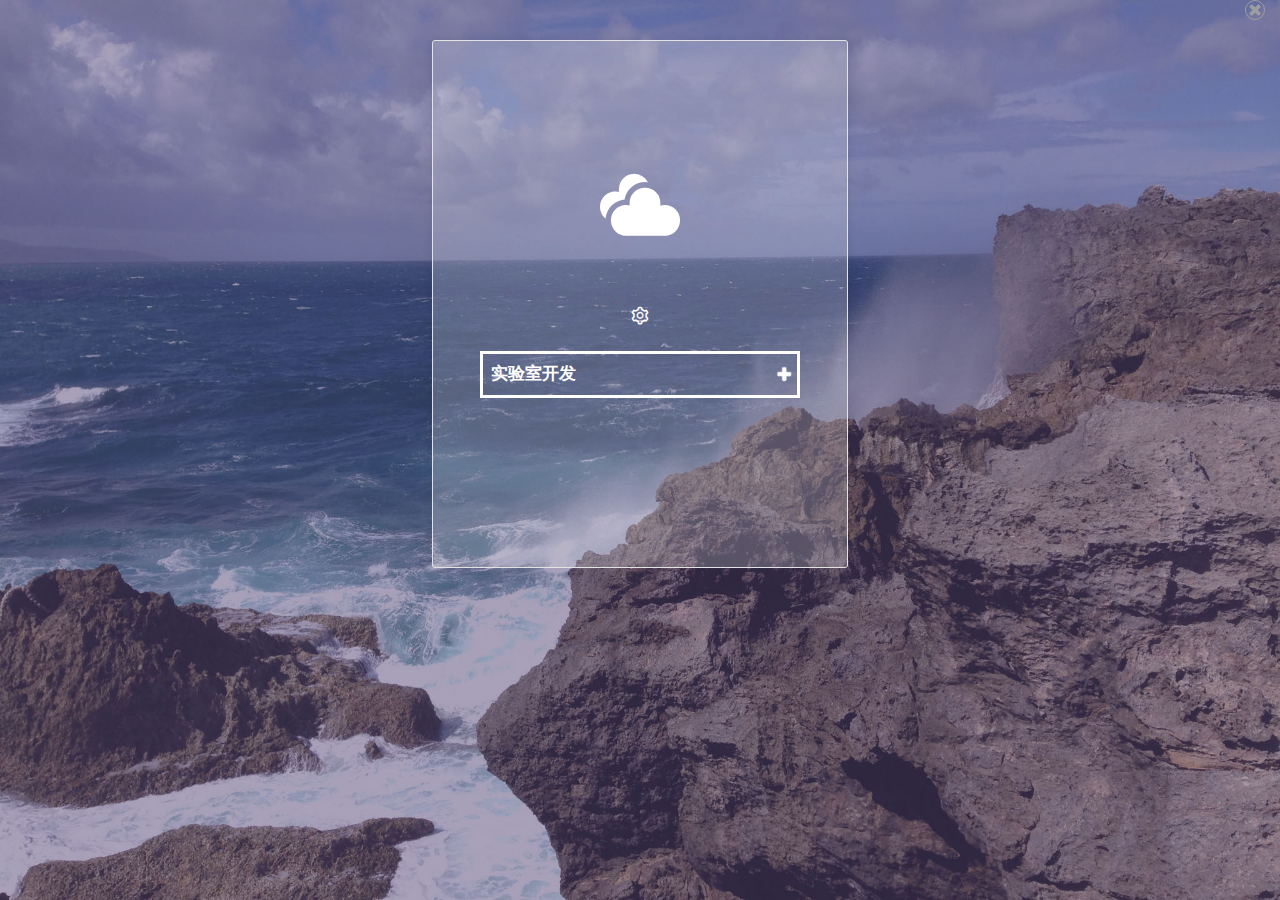
==== client/iOS/Resources/iplogin/index.html @ 392b4957 "挂载网盘进度不消失的bug" ====
<!DOCTYPE html>
<html lang="en">
    <head>
        <meta charset="UTF-8">
            <meta name="viewport" content="width=device-width, initial-scale=1.0,minimum-scale=1.0,maximum-scale=1.0,user-scalable=no">
                <meta http-equiv="X-UA-Compatible" content="ie=edge">
                    <title>ip配置</title>
                    <script type="text/javascript" src="./static/js/jquery.min.js"></script>
                    <link rel="stylesheet" href="./static/css/bootstrap.min.css">
                        <link rel="stylesheet" type="text/css" href="./static/css/normalize.css" />
                        <link rel="stylesheet" type="text/css" href="./static/css/iconfont.css">
                            <link rel="stylesheet" type="text/css" href="./static/css/cs-select.css" />
                            <link rel="stylesheet" type="text/css" href="./static/css/cs-skin-underline.css" />
                            <link rel="stylesheet" type="text/css" href="./static/css/index.css" />
                            <link rel="stylesheet" type="text/css" href="./static/css/animate.css" />
                            <link rel="stylesheet" type="text/css" href="./static/css/login.css" />
                            <script type="text/javascript" src="./static/js/jquery.min.js"></script>
    </head>
    <body>
        <div class="container-fluid">
            <div id="Windowsexit" class="pull-right"><span class="glyphicon glyphicon-remove" aria-hidden="true"></span></div>
            <div class="row">
                <div class="col-lg-4 col-lg-offset-4  col-md-6 col-md-offset-3 col-sm-offset-2 col-sm-8 col-xs-12  y-wrap">
                    <div class="row changebox">
                        <div class='ant-spin ant-spin-spinning y-hide'>
                            <span class='ant-spin-dot ant-spin-dot-spin'><i></i><i></i><i></i><i></i></span>
                        </div>
                        <div class="y-head-icon">
                            <span class="iconfont icon-yunjisuan"></span>
                        </div>
                        <div class="insertbox">
                            <div class="col-sm-offset-1 col-sm-10 col-xs-offset-1 col-xs-10 loginbox">
                                <div class="y-box-wrap">
                                    <input type="text" class="form-control" id="username" placeholder="用户名">
                                        </div>
                                <div class="y-box-wrap">
                                    <input type="password" class="form-control" id="password" placeholder="密码">
                                        </div>
                                <div class="y-box-wrap">
                                    <button class="btn col-xs-12 btn-primary" id="login">登录</button>
                                </div>
                                <div class="y-box-wrap">
                                    <div class="linkbox">
                                        <label class="ant-checkbox-wrapper">
                                            <span class="ant-checkbox">
                                                <input type="checkbox" class="ant-checkbox-input" value="">
                                                    <span class="ant-checkbox-inner"></span>
                                                    </span>
                                            <span class="y-link">自动登录 |</span>
                                        </label>
                                        <span class="y-link regist"><a href="#">注册</a> |</span>
                                        <span class="y-link reset-password"><a href="#">忘记密码</a></span>
                                        <span class="y-link exit"><a href="#"> | 退出</a></span>
                                    </div>
                                </div>
                            </div>
                        </div>
                    </div>
                    <div class="ipwrap">
                        <div class="row">
                            <div class="configicon">
                                <span class="iconfont icon-setting" data-toggle="collapse" data-target="#collapseExample" aria-expanded="false" aria-controls="collapseExample"></span>
                            </div>
                        </div>
                        <div class="collapse" id="collapseExample">
                            <div class="ipconbox">
                                <div class="row rowmarnone">
                                    <section class="col-sm-offset-1 col-sm-10 col-xs-offset-1 col-xs-10 select-box">
                                        <select class="cs-select cs-skin-underline iplist">
                                            <option value="1" selected data-ipaddress='172.20.156.202'>实验室开发</option>
                                            <option value="2" data-ipaddress='121.48.165.22:55580'>实验室测试</option>
                                            <option value="3"  data-ipaddress='172.20.156.226'>实验室</option>
                                            <option value="4" data-ipaddress='222.186.209.130:55555'>镇江演示</option>
<!--                                            <option value="1" selected data-ipaddress='121.49.107.4:55590'>实验室开发</option>-->
<!--                                            <option value="2" data-ipaddress='121.49.107.4:55596'>实验室测试</option>-->
<!--                                            <option value="3"  data-ipaddress='121.49.107.4:55561'>实验室演示</option>-->
<!--                                            <option value="4" data-ipaddress='222.186.209.130:55555'>镇江演示</option>-->
                                        </select>
                                    </section>
                                </div>
                            </div>
                        </div>
                    </div>
                </div>
            </div>
        </div>
        </div>
        <!--<div class="mask"></div>-->
        <div class="maskloading y-hide">
            <div class='ant-spin ant-spin-spinning'>
                <span class='ant-spin-dot ant-spin-dot-spin'><i></i><i></i><i></i><i></i></span>
            </div>
        </div>
    </body>
    <style>
        @media (min-height:  500px) {
            .changebox{
                /* height: 20rem; */
                /* text-align: center; */
                margin-top: 20%;
            }
        }
    .configicon{
        font-size: 2rem;
        display: block;
        text-align: center;
    }
    .configicon .iconfont{
        font-size: 2rem;
    }
    .loginiframe{
        margin-top: 5rem;
    }
    .ipconbox{
        position: relative;
        height: 20rem;
    }
    .ipconboxmask{
        height: 100%;
        background-color: #fff;
        opacity: 0.7;
    }
    .cs-select{
        color: #fff;
    }
    .select-box{
        margin-top: 2rem;
    }
    .insertbox{
        /*opacity: 0;*/
        display: none;
    }
    .y-btn-wrap{
        /* margin: 0; */
        padding: 0;
        margin-top: 1rem;
        
    }
    #Windowsexit:hover {
        position: relative;
        right: 0;
        z-index: 1000;
        display: none;
        width: 20px;
        height: 20px;
        border-radius: 10px;
        text-align: center;
        border: 1px solid #fff;
        color: #fff;
    }
    #Windowsexit {
        position: relative;
        right: 0;
        z-index: 1000;
        display: none;
        width: 20px;
        height: 20px;
        border-radius: 10px;
        text-align: center;
        border: 1px solid #9E9E9E;
        color: #9E9E9E;
    }
    .loginbox{
        padding: 0;
    }
    </style>
    <script src="./static/js/qwebchannel.js"></script>
    <script src="./static/js/classie.js"></script>
    <script src="./static/js/selectFx.js"></script>
    <script src="./static/js/index.js"></script>
    <script src="./static/js/rsa.js"></script>
    <script src="./static/js/common.js"></script>
    <script type="text/javascript" src="./static/js/bootstrap.min.js"></script>
    <script >
        $(".configicon").click(function(){
                               })
        </script>
</html>
---- client/iOS/Resources/iplogin/static/css/iconfont.css ----
@font-face {font-family: "iconfont";
  src: url('iconfont.eot?t=1534253994616'); /* IE9*/
  src: url('iconfont.eot?t=1534253994616#iefix') format('embedded-opentype'), /* IE6-IE8 */
  url('[data-uri]') format('woff'),
  url('iconfont.ttf?t=1534253994616') format('truetype'), /* chrome, firefox, opera, Safari, Android, iOS 4.2+*/
  url('iconfont.svg?t=1534253994616#iconfont') format('svg'); /* iOS 4.1- */
}

.iconfont {
  font-family:"iconfont" !important;
  font-size:16px;
  font-style:normal;
  -webkit-font-smoothing: antialiased;
  -moz-osx-font-smoothing: grayscale;
}

.icon-yunjisuan:before { content: "\e665"; }

.icon-down-circle:before { content: "\e77f"; }

.icon-plus-circle:before { content: "\e781"; }

.icon-up-circle:before { content: "\e785"; }

.icon-setting:before { content: "\e78e"; }

.icon-up:before { content: "\e7eb"; }

.icon-down:before { content: "\e7ec"; }

.icon-close:before { content: "\e7fc"; }
---- client/iOS/Resources/iplogin/static/css/cs-select.css ----
/* Default custom select styles */
div.cs-select {
	display: inline-block;
	vertical-align: middle;
	position: relative;
	text-align: left;
	background: #fff;
	z-index: 100;
	width: 100%;
	/* max-width: 500px; */
	-webkit-touch-callout: none;
	-webkit-user-select: none;
	-khtml-user-select: none;
	-moz-user-select: none;
	-ms-user-select: none;
	user-select: none;
}

div.cs-select:focus {
	outline: none; /* For better accessibility add a style for this in your skin */
}

.cs-select select {
	display: none;
}

.cs-select span {
	display: block;
	position: relative;
	cursor: pointer;
	padding: 1em;
	white-space: nowrap;
	overflow: hidden;
	text-overflow: ellipsis;
}

/* Placeholder and selected option */
.cs-select > span {
	padding-right: 3em;
}

.cs-select > span::after,
.cs-select .cs-selected span::after {
	speak: none;
	position: absolute;
	top: 50%;
	-webkit-transform: translateY(-50%);
	transform: translateY(-50%);
	-webkit-font-smoothing: antialiased;
	-moz-osx-font-smoothing: grayscale;
}

.cs-select > span::after {
	content: '\25BE';
	right: 1em;
}

.cs-select .cs-selected span::after {
	content: '\2713';
	margin-left: 1em;
}

.cs-select.cs-active > span::after {
	-webkit-transform: translateY(-50%) rotate(180deg);
	transform: translateY(-50%) rotate(180deg);
}

/* Options */
.cs-select .cs-options {
	/*position: absolute;*/
	overflow: hidden;
	width: 100%;
	background: #fff;
	visibility: hidden;
}

.cs-select.cs-active .cs-options {
	visibility: visible;
}

.cs-select ul {
	list-style: none;
	margin: 0;
	padding: 0;
	width: 100%;
}

.cs-select ul span {
	padding: 1em;
}

.cs-select ul li.cs-focus span {
	background-color: #ddd;
}

/* Optgroup and optgroup label */
.cs-select li.cs-optgroup ul {
	padding-left: 1em;
}

.cs-select li.cs-optgroup > span {
	cursor: default;
}
---- client/iOS/Resources/iplogin/static/css/cs-skin-underline.css ----
@font-face {
	font-family: 'icomoon';
	src:url('../fonts/icomoon/icomoon.eot?-rdnm34');
	src:url('../fonts/icomoon/icomoon.eot?#iefix-rdnm34') format('embedded-opentype'),
		url('../fonts/icomoon/icomoon.woff?-rdnm34') format('woff'),
		url('../fonts/icomoon/icomoon.ttf?-rdnm34') format('truetype'),
		url('../fonts/icomoon/icomoon.svg?-rdnm34#icomoon') format('svg');
	font-weight: normal;
	font-style: normal;
}

div.cs-skin-underline {
	background: transparent;
	font-size: 1.2em;
	/* max-width: 400px; */
}

@media screen and (max-width: 30em) {
	div.cs-skin-underline { font-size: 1.2em; }
}

.cs-skin-underline > span {
	padding: 0.5em 3em 0.5em 0.5em;
	/* border-bottom: 3px solid #000; */
	border: 3px solid #000;
	border-color: inherit;
	font-weight: bold;
}

.cs-skin-underline > span::after {
	font-family: 'icomoon';
	content: '\e003';
	right: 0.25em;
	-webkit-transform: translate3d(0,-50%,0) rotate3d(0,0,1,45deg);
	transform: translate3d(0,-50%,0) rotate3d(0,0,1,45deg);
	-webkit-transition: -webkit-transform 0.5s;
	transition: transform 0.5s;
}

.cs-skin-underline.cs-active > span::after {
	-webkit-transform: translate3d(0,-50%,0) rotate3d(0,0,1,270deg);
	transform: translate3d(0,-50%,0) rotate3d(0,0,1,270deg);
}

.cs-skin-underline .cs-options {
	background: #bbc7c8;
	opacity: 0;
	-webkit-transition: opacity 0.3s 0.4s, visibility 0s 0.7s;
	transition: opacity 0.3s 0.4s, visibility 0s 0.7s;
}

.cs-skin-underline.cs-active .cs-options {
	opacity: 1;
	-webkit-transition: opacity 0.3s;
	transition: opacity 0.3s;
}

.cs-skin-underline ul span {
	position: relative;
	text-transform: uppercase;
	font-size: 66%;
	font-weight: 700;
	letter-spacing: 1px;
	padding: 1.2em 0.8em;
	opacity: 0;
	-webkit-transform: translate3d(100%,0,0);
	transform: translate3d(100%,0,0);
	-webkit-transition: opacity 0.3s, -webkit-transform 0.3s;
	transition: opacity 0.3s, transform 0.3s;
}

.cs-select ul span::after {
	content: '';
	opacity: 0;
}

.cs-select .cs-selected span::after {
	font-family: 'icomoon';
	content: '\e010';
	opacity: 1;
	-webkit-transition: opacity 0.3s 0.7s;
	transition: opacity 0.3s 0.7s;
}

.cs-skin-underline ul span::before {
	content: '';
	position: absolute;
	bottom: 1px;
	left: 0;
	height: 3px;
	width: 100%;
	background-color: #fff;
	-webkit-transform: translate3d(200%,0,0);
	transform: translate3d(200%,0,0);
	-webkit-transition: -webkit-transform 0.3s;
	transition: transform 0.3s;
}

.cs-skin-underline.cs-active ul span,
.cs-skin-underline.cs-active ul span::before {
	opacity: 1;
	-webkit-transform: translate3d(0,0,0);
	transform: translate3d(0,0,0);
}

.cs-skin-underline li:nth-child(5) span,
.cs-skin-underline li:nth-child(5) span::before,
.cs-skin-underline.cs-active li:first-child span,
.cs-skin-underline.cs-active li:first-child span::before {
	-webkit-transition-delay: 0s;
	transition-delay: 0s;
}

.cs-skin-underline li:nth-child(4) span,
.cs-skin-underline li:nth-child(4) span::before,
.cs-skin-underline.cs-active li:nth-child(2) span,
.cs-skin-underline.cs-active li:nth-child(2) span::before {
	-webkit-transition-delay: 0.05s;
	transition-delay: 0.05s;
}

.cs-skin-underline li:nth-child(3) span,
.cs-skin-underline li:nth-child(3) span::before {
	-webkit-transition-delay: 0.1s;
	transition-delay: 0.1s;
}

.cs-skin-underline li:nth-child(2) span,
.cs-skin-underline li:nth-child(2) span::before,
.cs-skin-underline.cs-active li:nth-child(4) span,
.cs-skin-underline.cs-active li:nth-child(4) span::before {
	-webkit-transition-delay: 0.15s;
	transition-delay: 0.15s;
}

.cs-skin-underline li:first-child span,
.cs-skin-underline li:first-child span::before,
.cs-skin-underline.cs-active li:nth-child(5) span,
.cs-skin-underline.cs-active li:nth-child(5) span::before {
	-webkit-transition-delay: 0.2s;
	transition-delay: 0.2s;
} /* more items require more delay declarations */

.cs-skin-underline .cs-options li span:hover,
.cs-skin-underline .cs-options li.cs-focus span,
.cs-skin-underline li.cs-selected span {
	color: #566473;
	background: transparent;
}
---- client/iOS/Resources/iplogin/static/css/index.css ----
html{
    min-height: 100%;
    width:100%;
    overflow: hidden;
}
input::-webkit-input-placeholder { /* WebKit, Blink, Edge */
    color:    #fff;
}
input:-moz-placeholder { /* Mozilla Firefox 4 to 18 */
    color:    #fff;
}
input::-moz-placeholder { /* Mozilla Firefox 19+ */
    color:    #fff;
}
input:-ms-input-placeholder { /* Internet Explorer 10-11 */
    color:    #fff;
}

input:focus::-webkit-input-placeholder {
color: transparent;
/* transparent是全透明黑色(black)的速记法，即一个类似rgba(0,0,0,0)这样的值 */
}
input:focus:-moz-placeholder {
color: transparent;
}
input:focus::-moz-placeholder {
color: transparent;
}
input:focus:-ms-input-placeholder {
color: transparent;
}
body{
    /* background-image: url(../images/bg.jpeg);
    background-repeat: no-repeat;
    background-position: center;
    background-size: 100% 100%; */
    background: url(../images/bg2.jpg) no-repeat center center fixed;
     background-size: cover;
      /* background-size: 100% 100%; */
     overflow: hidden;
}
.ipwrap{
    margin-top: 2rem;
}
.iconfont{
    color: #fff;
}
.mask{
        position: absolute;
        top: 0;
        left: 0;
        width: 100%;
        height: 100%;
        background: #534275;
        opacity: 0.5;
}
.y-wrap{
    /* height: 400px; */
    margin-top: 4rem;
    z-index: 999;
}
#Windowsexit{
    z-index: 999;
}
.y-head-icon{
    text-align: center;
    margin: 3rem 0;
}
.y-head-icon span{
    font-size: 8rem;
    color: #fff;
}
.select-box{
    padding: 0;
}
.cs-options{
    color: #fff;

}
.y-test-box span,.y-test-box input,.y-test-box .col-xs-2,.double-input-box *{
        color: #fff;
        padding: 0;
        margin: 0;
    }
/* .cs-addicon{
        background-color:#9bbeda;
        text-align: center;
        line-height: 20px;
        border: solid 1px #fff;
        border-radius: 20px;
    } */
    .cs-addicon{
       color:#9bbeda;
    }
.row{
    margin: 0;
}
.y-form-control-test{
    /* display: inline-block; */
    border: none;
    border-bottom: solid 1px #fff;
    outline: none;
    font-size: 18px;
    background-color: transparent;
}
.y-form-control{
    outline: none;
    background-color: transparent;
    border: solid 0px;
    -webkit-appearance: initial;
    color: #fff;
    border-bottom: 1px solid #fff;
}
.y-input{
    outline: none;
    background-color: transparent;
    border: solid 0px;
    -webkit-appearance: initial;
    color: #fff;
}

.y-show{
        display: block;
    }
.y-hide{
    display:none;
}
.option-delete{
    position: absolute;
    display: inline-block;
    boder: none;
    border: none;
    right: 0;
    /* float: right; */
    padding: 1.2em 0.8em;
    top: -0.1em;
}
.y-btn-wrap{
    text-align: center;
    /* margin-top: 2rem; */
}
.y-btn{
    display: inline-block;
    width: 100%;
    padding: 0.7rem;
    margin:12px 0;
    margin-bottom: 2rem;
    font-size: 14px;
    font-weight: 400;
    line-height: 1.42857143;
    text-align: center;
    white-space: nowrap;
    vertical-align: middle;
    -ms-touch-action: manipulation;
    touch-action: manipulation;
    cursor: pointer;
    -webkit-user-select: none;
    -moz-user-select: none;
    -ms-user-select: none;
    user-select: none;
    background-image: none;
    border: 1px solid transparent;
    border-radius: 30px;
    background-color: #9bbeda;
    outline: none;
    color: #fff;
    /* margin-top: 3rem; */
}
.bugtip{
        color: red;
        font-size: 1.5rem;
        position: absolute;
        z-index: -999;
    }
.ripple {
    position:absolute;
    background:#9bbeda;
    border-radius:100%;
    transform:scale(0);
    pointer-events:none;
}
.ripple.show {
    animation:ripple .5s ease-out;
}
.double-input-box{
    height: 2rem;
}
.maskloading{
    position: absolute;
    top: 0;
    left: 0;
    width: 100%;
    height: 100%;
    background:#9bbeda;
    z-index: 10000;
    text-align: center;
}
/* 动画相关的 */
.ant-spin-dot {
    position: relative;
    display: inline-block;
    font-size: 20px;
    width: 40px;
    height: 40px;
    margin: 3rem 0;
}
.ant-spin {
    margin-right: 16px;
}

.ant-spin {
    font-family: Monospaced Number,Chinese Quote,-apple-system,BlinkMacSystemFont,Segoe UI,Roboto,PingFang SC,Hiragino Sans GB,Microsoft YaHei,Helvetica Neue,Helvetica,Arial,sans-serif;
    font-size: 14px;
    line-height: 1.5;
    color: rgba(0,0,0,.65);
    -webkit-box-sizing: border-box;
    box-sizing: border-box;
    margin: 0;
    padding: 0;
    list-style: none;
    color: #e91e63;
    vertical-align: middle;
    text-align: center;
    opacity: 0;
    position: absolute;
    -webkit-transition: -webkit-transform .3s cubic-bezier(.78,.14,.15,.86);
    transition: -webkit-transform .3s cubic-bezier(.78,.14,.15,.86);
    transition: transform .3s cubic-bezier(.78,.14,.15,.86);
    transition: transform .3s cubic-bezier(.78,.14,.15,.86),-webkit-transform .3s cubic-bezier(.78,.14,.15,.86);
    /* display: none; */
}
.ant-spin-spinning {
    opacity: 1;
    position: static;
    /* display: inline-block; */
}
.ant-spin-dot-spin{
    -webkit-transform: rotate(45deg);
    -ms-transform: rotate(45deg);
    transform: rotate(45deg);
    -webkit-animation: antRotate 1.2s infinite linear;
    animation: antRotate 1.2s infinite linear;
}
.ant-spin-dot i:first-child {
    left: 0;
    top: 0;
}
.ant-spin-dot i:nth-child(2) {
    right: 0;
    top: 0;
    -webkit-animation-delay: .4s;
    animation-delay: .4s;
}
.ant-spin-dot i:nth-child(3) {
    right: 0;
    bottom: 0;
    -webkit-animation-delay: .8s;
    animation-delay: .8s;
}
.ant-spin-dot i:nth-child(4) {
    left: 0;
    bottom: 0;
    -webkit-animation-delay: 1.2s;
    animation-delay: 1.2s;
}
.ant-spin-dot i {
    width: 20px;
    height: 20px;
    border-radius: 100%;
    background-color: #e91e63;
    -webkit-transform: scale(.75);
    -ms-transform: scale(.75);
    transform: scale(.75);
    display: block;
    position: absolute;
    opacity: .3;
    -webkit-animation: antSpinMove 1s infinite linear alternate;
    animation: antSpinMove 1s infinite linear alternate;
    -webkit-transform-origin: 50% 50%;
    -ms-transform-origin: 50% 50%;
    transform-origin: 50% 50%;
}
@-webkit-keyframes antSpinMove {
    to {
        opacity: 1
    }
}

@keyframes antSpinMove {
    to {
        opacity: 1
    }
}
@-webkit-keyframes antRotate {
    to {
        -webkit-transform: rotate(405deg);
        transform: rotate(405deg)
    }
}

@keyframes antRotate {
    to {
        -webkit-transform: rotate(405deg);
        transform: rotate(405deg)
    }
}
@keyframes ripple {
    to {
        transform:scale(2);
        /* opacity:0; */
    }
}
@media (min-width:  768px) {
    .y-wrap{
        background-color: #f5f5f5;
        border: 1px solid #e3e3e3;
        border-radius: 4px;
        -webkit-box-shadow: inset 0 1px 1px rgba(0,0,0,.05);
        box-shadow: inset 0 1px 1px rgba(0,0,0,.05);
        border-radius: 3px;
        -webkit-box-shadow: 0 0 10px rgba(0, 0, 0, 0.1);
        box-shadow: 0 0 10px rgba(0, 0, 0, 0.1);
        background: rgba(255,255,255, 0.2);
    }
    .ipwrap {
        margin-top: 1rem;
    }
}
---- client/iOS/Resources/iplogin/static/css/login.css ----
body{
    background-color: none;
}
.y-opactiy{
    opacity: 0;
}
.loginbox button{
    margin-bottom: 1rem;
}
.y-box-wrap{
    margin: 2rem 0;
}
.y-lable-input{
    /* display: none; */
    color: #fff;
    opacity: 0;
    font-size: 0.5rem;
    /* visibility: visible; */
}
.y-form-control{
    width: 100%;
    display: block;
    border: none;
    border-bottom: solid 1px #fff;
    outline: none;
    background-color: #9bbeda;
    font-size: 1rem;
    color: #fff;
    background-color: transparent;
    border: solid 0px;
    border-bottom:solid 1px #fff;
    -webkit-appearance: initial;
}
.linkbox{
    /* margin-top: 1rem; */
}
.y-link{
    color: #fff;
}
.y-login-btn{
    background-color: #e91e63;
}
#login{
    outline: none;
}
.y-link a{
    color: #fff;
}

/* 多选框样式 */
.ant-checkbox-wrapper {
    font-family: "Chinese Quote", -apple-system, BlinkMacSystemFont, "Segoe UI", "PingFang SC", "Hiragino Sans GB", "Microsoft YaHei", "Helvetica Neue", Helvetica, Arial, sans-serif, "Apple Color Emoji", "Segoe UI Emoji", "Segoe UI Symbol";
    font-size: 14px;
    font-variant: tabular-nums;
    line-height: 1.5;
    color: rgba(0, 0, 0, 0.65);
    -webkit-box-sizing: border-box;
            box-sizing: border-box;
    margin: 0;
    padding: 0;
    list-style: none;
    line-height: unset;
    cursor: pointer;
    display: inline-block;
}
.ant-checkbox {
    font-family: "Chinese Quote", -apple-system, BlinkMacSystemFont, "Segoe UI", "PingFang SC", "Hiragino Sans GB", "Microsoft YaHei", "Helvetica Neue", Helvetica, Arial, sans-serif, "Apple Color Emoji", "Segoe UI Emoji", "Segoe UI Symbol";
    font-size: 14px;
    font-variant: tabular-nums;
    line-height: 1.5;
    color: rgba(0, 0, 0, 0.65);
    -webkit-box-sizing: border-box;
            box-sizing: border-box;
    margin: 0;
    padding: 0;
    list-style: none;
    white-space: nowrap;
    cursor: pointer;
    outline: none;
    display: inline-block;
    line-height: 1;
    position: relative;
    vertical-align: middle;
    top: -0.09em;
    }
    .ant-checkbox-wrapper:hover .ant-checkbox-inner,
    .ant-checkbox:hover .ant-checkbox-inner,
    .ant-checkbox-input:focus + .ant-checkbox-inner {
    border-color: #1890ff;
    }
    .ant-checkbox-checked:after {
    position: absolute;
    top: 0;
    left: 0;
    width: 100%;
    height: 100%;
    border-radius: 2px;
    border: 1px solid #1890ff;
    content: '';
    -webkit-animation: antCheckboxEffect 0.36s ease-in-out;
            animation: antCheckboxEffect 0.36s ease-in-out;
    -webkit-animation-fill-mode: both;
            animation-fill-mode: both;
    visibility: hidden;
    }
    .ant-checkbox:hover:after,
    .ant-checkbox-wrapper:hover .ant-checkbox:after {
    visibility: visible;
    }
    .ant-checkbox-inner {
    position: relative;
    top: 0;
    left: 0;
    display: block;
    width: 16px;
    height: 16px;
    border: 1px solid #d9d9d9;
    border-radius: 2px;
    background-color: #fff;
    -webkit-transition: all .3s;
    transition: all .3s;
    }
    .ant-checkbox-inner:after {
    -webkit-transform: rotate(45deg) scale(0);
        -ms-transform: rotate(45deg) scale(0);
            transform: rotate(45deg) scale(0);
    position: absolute;
    left: 4.57142857px;
    top: 1.14285714px;
    display: table;
    width: 5.71428571px;
    height: 9.14285714px;
    border: 2px solid #fff;
    border-top: 0;
    border-left: 0;
    content: ' ';
    -webkit-transition: all 0.1s cubic-bezier(0.71, -0.46, 0.88, 0.6);
    transition: all 0.1s cubic-bezier(0.71, -0.46, 0.88, 0.6);
    }
    .ant-checkbox-input {
    position: absolute;
    left: 0;
    z-index: 1;
    cursor: pointer;
    opacity: 0;
    top: 0;
    bottom: 0;
    right: 0;
    width: 100%;
    height: 100%;
    }
    .ant-checkbox-indeterminate .ant-checkbox-inner:after {
    content: ' ';
    -webkit-transform: scale(1);
        -ms-transform: scale(1);
            transform: scale(1);
    position: absolute;
    left: 2.42857143px;
    top: 5.92857143px;
    width: 9.14285714px;
    height: 1.14285714px;
    }
    .ant-checkbox-indeterminate.ant-checkbox-disabled .ant-checkbox-inner:after {
    border-color: rgba(0, 0, 0, 0.25);
    }
    .ant-checkbox-checked .ant-checkbox-inner:after {
    -webkit-transform: rotate(45deg) scale(1);
        -ms-transform: rotate(45deg) scale(1);
            transform: rotate(45deg) scale(1);
    position: absolute;
    display: table;
    border: 2px solid #fff;
    border-top: 0;
    border-left: 0;
    content: ' ';
    -webkit-transition: all 0.2s cubic-bezier(0.12, 0.4, 0.29, 1.46) 0.1s;
    transition: all 0.2s cubic-bezier(0.12, 0.4, 0.29, 1.46) 0.1s;
    }
    .ant-checkbox-checked .ant-checkbox-inner,
    .ant-checkbox-indeterminate .ant-checkbox-inner {
    background-color: #1890ff;
    border-color: #1890ff;
    }
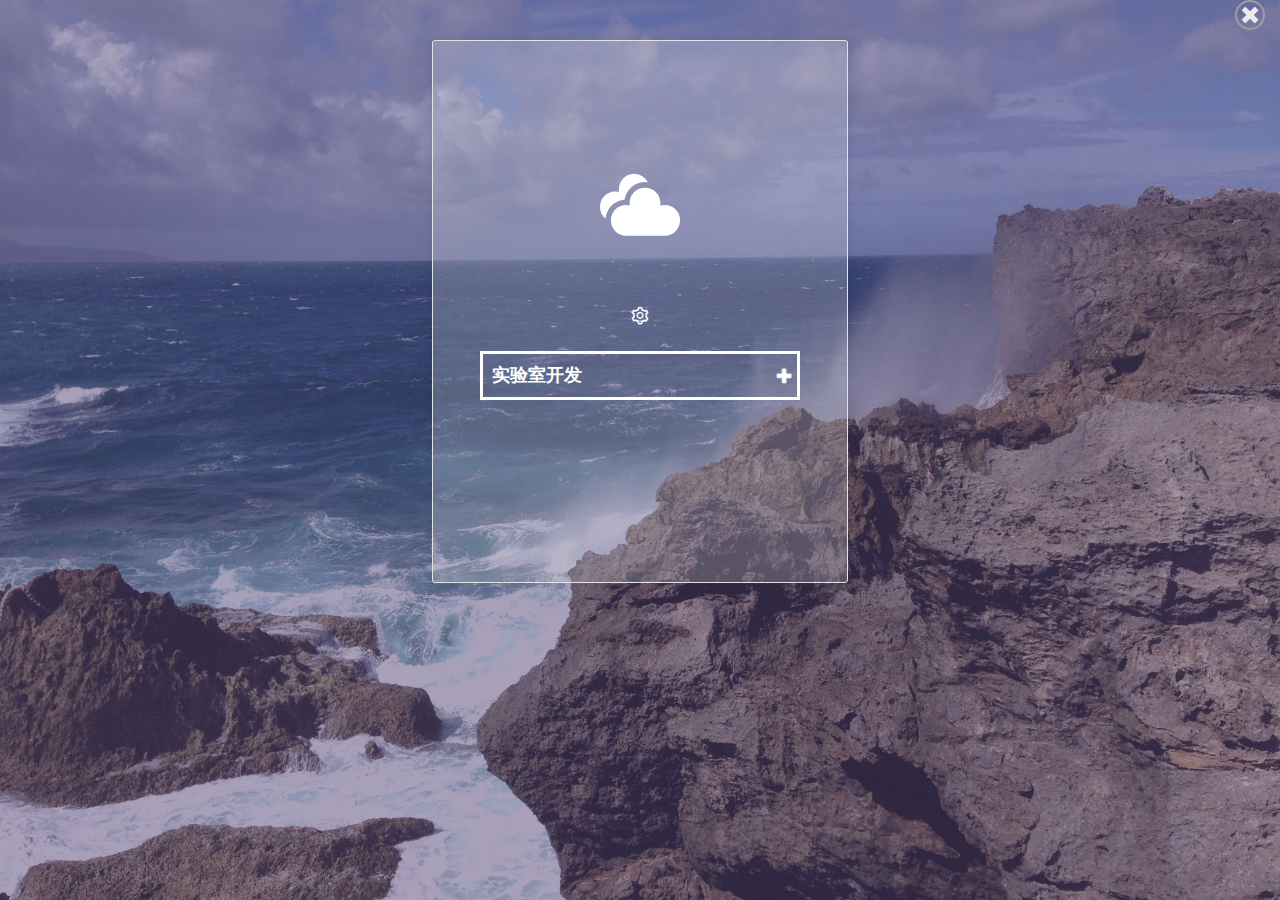
==== commit e4279d8e: "Merge remote-tracking branch 'origin/master'" ====
--- a/client/iOS/Resources/iplogin/index.html
+++ b/client/iOS/Resources/iplogin/index.html
@@ -29,7 +29,7 @@
                             <span class="iconfont icon-yunjisuan"></span>
                         </div>
                         <div class="insertbox">
-                            <div class="col-sm-offset-1 col-sm-10 col-xs-offset-1 col-xs-10 loginbox">
+                            <div class="col-sm-offset-1 col-sm-11 col-xs-offset-1 col-xs-11 loginbox">
                                 <div class="y-box-wrap">
                                     <input type="text" class="form-control" id="username" placeholder="用户名">
                                         </div>
@@ -49,8 +49,8 @@
                                             <span class="y-link">自动登录 |</span>
                                         </label>
                                         <span class="y-link regist"><a href="#">注册</a> |</span>
-                                        <span class="y-link reset-password"><a href="#">忘记密码</a></span>
-                                        <span class="y-link exit"><a href="#"> | 退出</a></span>
+                                        <span class="y-link reset-password"><a href="#">忘记密码</a>|</span>
+                                        <span class="y-link exit"><a href="#"> 退出</a></span>
                                     </div>
                                 </div>
                             </div>
@@ -68,13 +68,9 @@
                                     <section class="col-sm-offset-1 col-sm-10 col-xs-offset-1 col-xs-10 select-box">
                                         <select class="cs-select cs-skin-underline iplist">
                                             <option value="1" selected data-ipaddress='172.20.156.202'>实验室开发</option>
-                                            <option value="2" data-ipaddress='121.48.165.22:55580'>实验室测试</option>
-                                            <option value="3"  data-ipaddress='172.20.156.226'>实验室</option>
+                                            <option value="2" data-ipaddress='172.20.157.173'>实验室测试</option>
+                                            <option value="3"  data-ipaddress='121.48.165.22:55580'>实验室演示</option>
                                             <option value="4" data-ipaddress='222.186.209.130:55555'>镇江演示</option>
-<!--                                            <option value="1" selected data-ipaddress='121.49.107.4:55590'>实验室开发</option>-->
-<!--                                            <option value="2" data-ipaddress='121.49.107.4:55596'>实验室测试</option>-->
-<!--                                            <option value="3"  data-ipaddress='121.49.107.4:55561'>实验室演示</option>-->
-<!--                                            <option value="4" data-ipaddress='222.186.209.130:55555'>镇江演示</option>-->
                                         </select>
                                     </section>
                                 </div>
@@ -93,13 +89,16 @@
         </div>
     </body>
     <style>
-        @media (min-height:  500px) {
-            .changebox{
-                /* height: 20rem; */
-                /* text-align: center; */
-                margin-top: 20%;
-            }
+        body{
+            font-size: 15px;
         }
+    @media (min-height:  500px) {
+        .changebox{
+            /* height: 20rem; */
+            /* text-align: center; */
+            margin-top: 20%;
+        }
+    }
     .configicon{
         font-size: 2rem;
         display: block;
@@ -141,24 +140,30 @@
         right: 0;
         z-index: 1000;
         display: none;
-        width: 20px;
-        height: 20px;
-        border-radius: 10px;
+        width: 3rem;
+        height: 3rem;
+        border-radius: 1.5rem;
         text-align: center;
-        border: 1px solid #fff;
+        border: 2px solid #fff;
         color: #fff;
+        cursor:pointer;
+        font-size: 2rem;
+        line-height: 3rem;
     }
     #Windowsexit {
         position: relative;
         right: 0;
         z-index: 1000;
         display: none;
-        width: 20px;
-        height: 20px;
-        border-radius: 10px;
+        width: 3rem;
+        height: 3rem;
+        border-radius: 1.5rem;
         text-align: center;
-        border: 1px solid #9E9E9E;
-        color: #9E9E9E;
+        border: 2px solid #9E9E9E;
+        color: #edeaea;
+        cursor: pointer;
+        font-size: 2rem;
+        line-height: 3rem;
     }
     .loginbox{
         padding: 0;
@@ -176,3 +181,4 @@
                                })
         </script>
 </html>
+
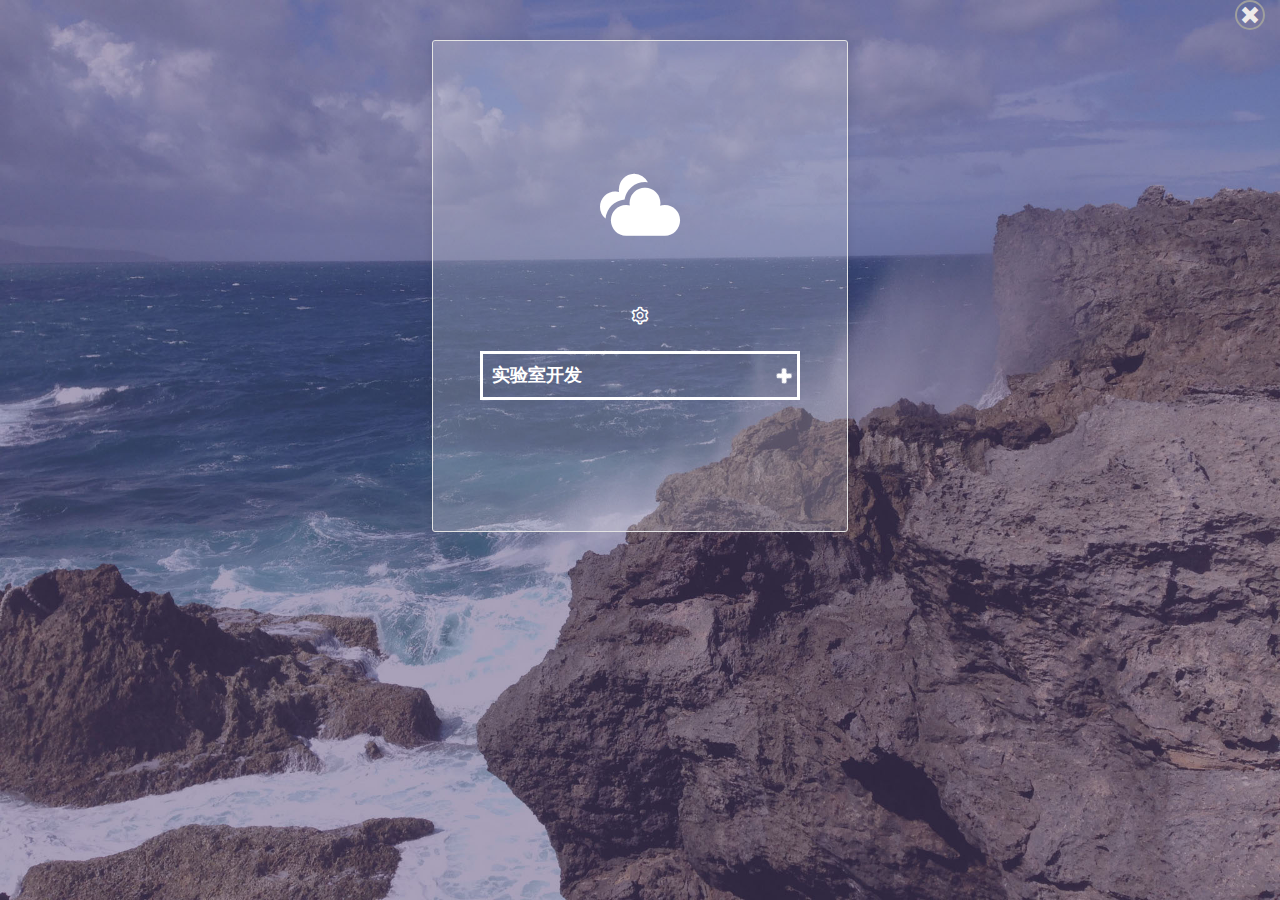
==== commit b8964bac: "修改了iplogin页面的错误提示，添加了打开应用的launch page" ====
--- a/client/iOS/Resources/iplogin/index.html
+++ b/client/iOS/Resources/iplogin/index.html
@@ -67,10 +67,8 @@
                                 <div class="row rowmarnone">
                                     <section class="col-sm-offset-1 col-sm-10 col-xs-offset-1 col-xs-10 select-box">
                                         <select class="cs-select cs-skin-underline iplist">
-                                            <option value="1" selected data-ipaddress='172.20.156.202'>实验室开发</option>
-                                            <option value="2" data-ipaddress='172.20.157.173'>实验室测试</option>
-                                            <option value="3"  data-ipaddress='121.48.165.22:55580'>实验室演示</option>
-                                            <option value="4" data-ipaddress='222.186.209.130:55555'>镇江演示</option>
+                                            <option value="1" selected data-ipaddress='121.48.165.22:55580'>实验室开发</option>
+<!--                                            <option value="2"  data-ipaddress='121.48.165.22:55507'>实验室演示</option>-->
                                         </select>
                                     </section>
                                 </div>
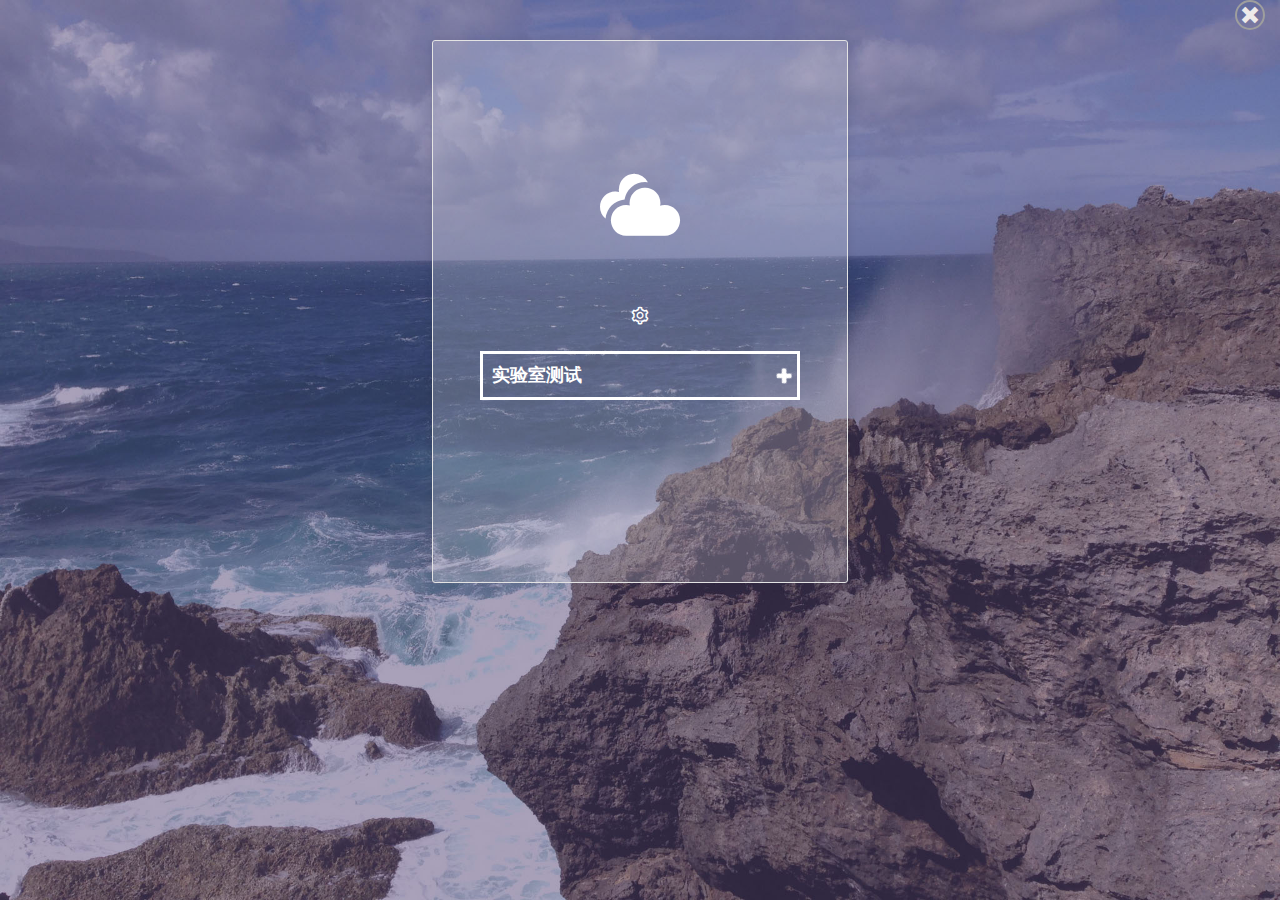
==== commit c6c18033: "更正挂载网盘等一些通知注册的位置，解决多次注册的问题" ====
--- a/client/iOS/Resources/iplogin/index.html
+++ b/client/iOS/Resources/iplogin/index.html
@@ -67,8 +67,10 @@
                                 <div class="row rowmarnone">
                                     <section class="col-sm-offset-1 col-sm-10 col-xs-offset-1 col-xs-10 select-box">
                                         <select class="cs-select cs-skin-underline iplist">
-                                            <option value="1" selected data-ipaddress='121.48.165.22:55580'>实验室开发</option>
-<!--                                            <option value="2"  data-ipaddress='121.48.165.22:55507'>实验室演示</option>-->
+                                            <option value="1" selected data-ipaddress='121.48.165.22:55580'>实验室测试</option>
+                                            <option value="2"  data-ipaddress='172.20.156.202'>实验室开发</option>
+                                            <option value="3" selected data-ipaddress='121.48.165.22:55580'>实验室演示</option>
+                                            <option value="4"  data-ipaddress='222.186.209.130:55555'>镇江演示</option>
                                         </select>
                                     </section>
                                 </div>
